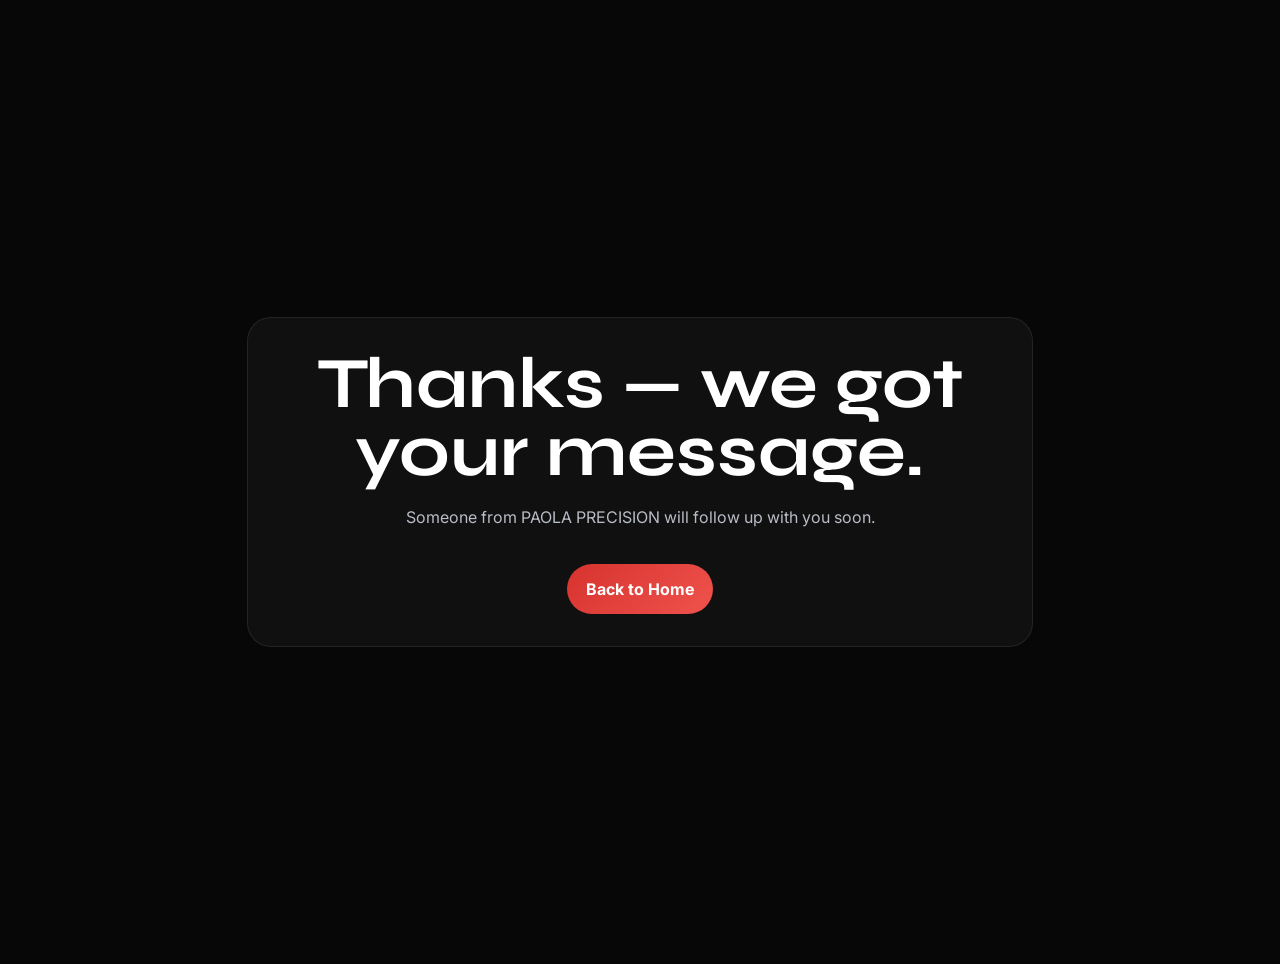
==== thank-you.html @ b27e85ca "Add files via upload" ====
<!DOCTYPE html>
<html lang="en">
<head>
  <meta charset="UTF-8" />
  <meta name="viewport" content="width=device-width, initial-scale=1.0" />
  <title>Thanks | PAOLA PRECISION</title>
  <link rel="preconnect" href="https://fonts.googleapis.com">
  <link rel="preconnect" href="https://fonts.gstatic.com" crossorigin>
  <link href="https://fonts.googleapis.com/css2?family=Inter:wght@400;600;700&family=Syne:wght@700&display=swap" rel="stylesheet">
  <style>
    body{margin:0;font-family:Inter,sans-serif;background:#070708;color:#fff;display:grid;place-items:center;min-height:100vh;padding:2rem}
    .card{max-width:720px;text-align:center;padding:2rem;border-radius:24px;background:rgba(255,255,255,.04);border:1px solid rgba(255,255,255,.08)}
    h1{font-family:Syne,sans-serif;font-size:clamp(2.5rem,6vw,4.5rem);margin:0 0 1rem;line-height:.95}
    p{color:#b8bcc4;line-height:1.8}
    a{display:inline-flex;margin-top:1rem;padding:.95rem 1.2rem;border-radius:999px;background:linear-gradient(135deg,#d7332f,#ef524c);color:#fff;text-decoration:none;font-weight:700}
  </style>
</head>
<body>
  <div class="card">
    <h1>Thanks — we got your message.</h1>
    <p>Someone from PAOLA PRECISION will follow up with you soon.</p>
    <a href="./index.html">Back to Home</a>
  </div>
</body>
</html>
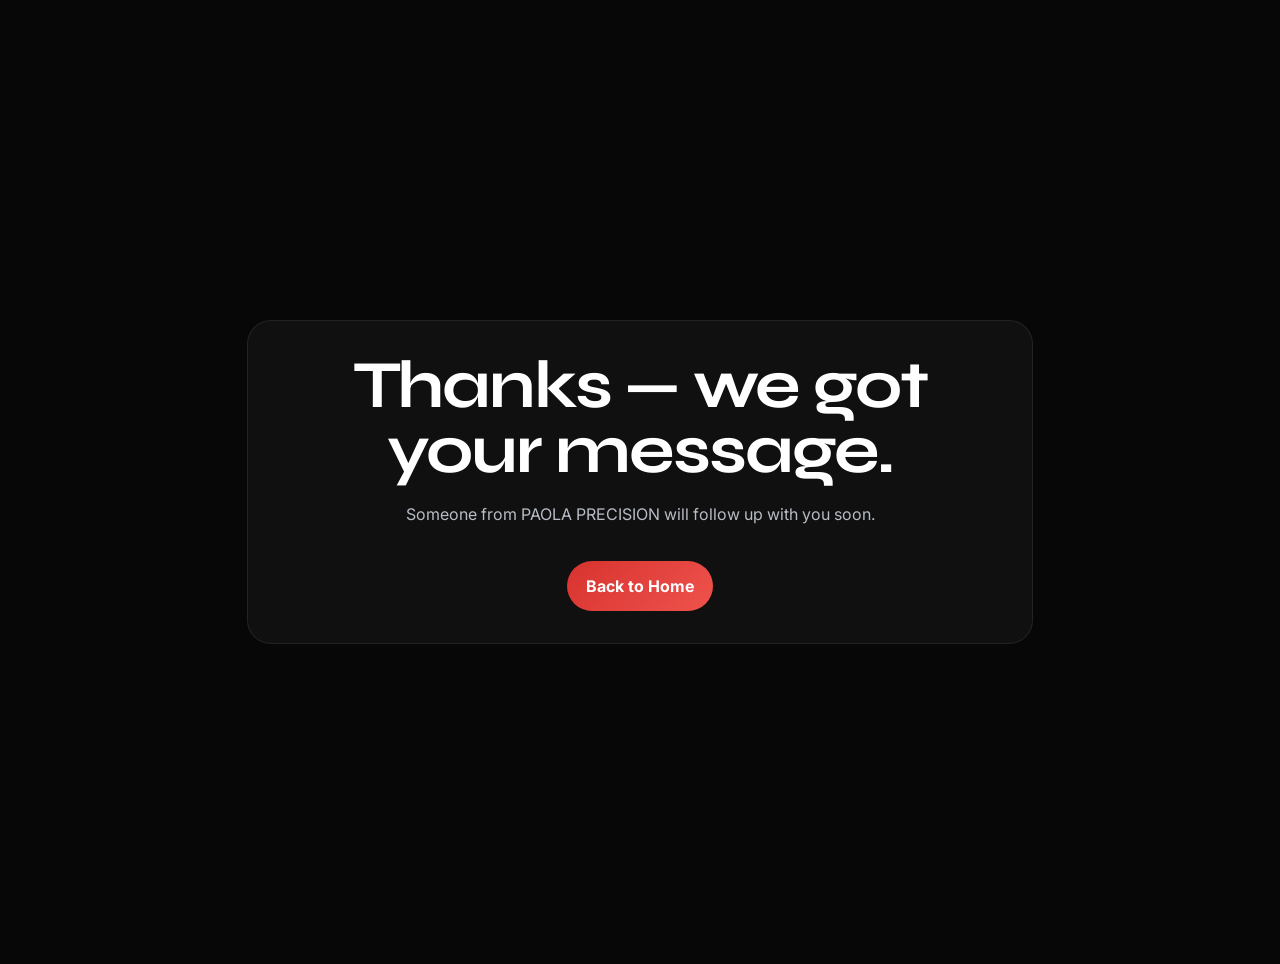
==== commit 657c6b0c: "Add files via upload" ====
--- a/thank-you.html
+++ b/thank-you.html
@@ -10,7 +10,7 @@
   <style>
     body{margin:0;font-family:Inter,sans-serif;background:#070708;color:#fff;display:grid;place-items:center;min-height:100vh;padding:2rem}
     .card{max-width:720px;text-align:center;padding:2rem;border-radius:24px;background:rgba(255,255,255,.04);border:1px solid rgba(255,255,255,.08)}
-    h1{font-family:Syne,sans-serif;font-size:clamp(2.5rem,6vw,4.5rem);margin:0 0 1rem;line-height:.95}
+    h1{font-family:Syne,sans-serif;font-size:clamp(2.2rem,6vw,4.2rem);margin:0 0 1rem;line-height:.98;letter-spacing:-.03em}
     p{color:#b8bcc4;line-height:1.8}
     a{display:inline-flex;margin-top:1rem;padding:.95rem 1.2rem;border-radius:999px;background:linear-gradient(135deg,#d7332f,#ef524c);color:#fff;text-decoration:none;font-weight:700}
   </style>
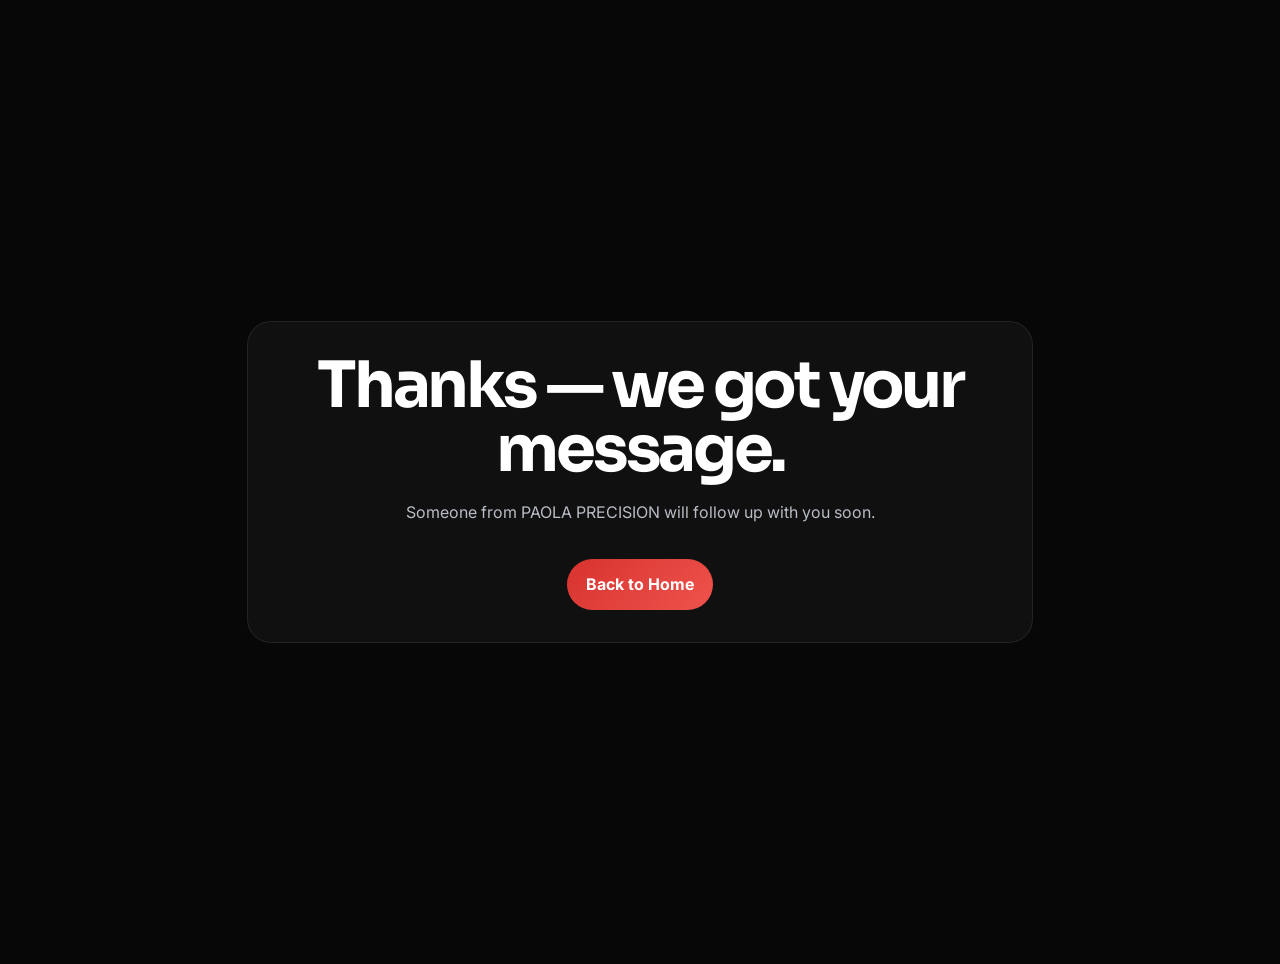
==== commit 328ea674: "Add files via upload" ====
--- a/thank-you.html
+++ b/thank-you.html
@@ -6,11 +6,11 @@
   <title>Thanks | PAOLA PRECISION</title>
   <link rel="preconnect" href="https://fonts.googleapis.com">
   <link rel="preconnect" href="https://fonts.gstatic.com" crossorigin>
-  <link href="https://fonts.googleapis.com/css2?family=Inter:wght@400;600;700&family=Syne:wght@700&display=swap" rel="stylesheet">
+  <link href="https://fonts.googleapis.com/css2?family=Inter:wght@400;600;700&family=Sora:wght@700;800&display=swap" rel="stylesheet">
   <style>
     body{margin:0;font-family:Inter,sans-serif;background:#070708;color:#fff;display:grid;place-items:center;min-height:100vh;padding:2rem}
     .card{max-width:720px;text-align:center;padding:2rem;border-radius:24px;background:rgba(255,255,255,.04);border:1px solid rgba(255,255,255,.08)}
-    h1{font-family:Syne,sans-serif;font-size:clamp(2.2rem,6vw,4.2rem);margin:0 0 1rem;line-height:.98;letter-spacing:-.03em}
+    h1{font-family:Sora,sans-serif;font-size:clamp(2.2rem,6vw,4rem);margin:0 0 1rem;line-height:1;letter-spacing:-.05em}
     p{color:#b8bcc4;line-height:1.8}
     a{display:inline-flex;margin-top:1rem;padding:.95rem 1.2rem;border-radius:999px;background:linear-gradient(135deg,#d7332f,#ef524c);color:#fff;text-decoration:none;font-weight:700}
   </style>
